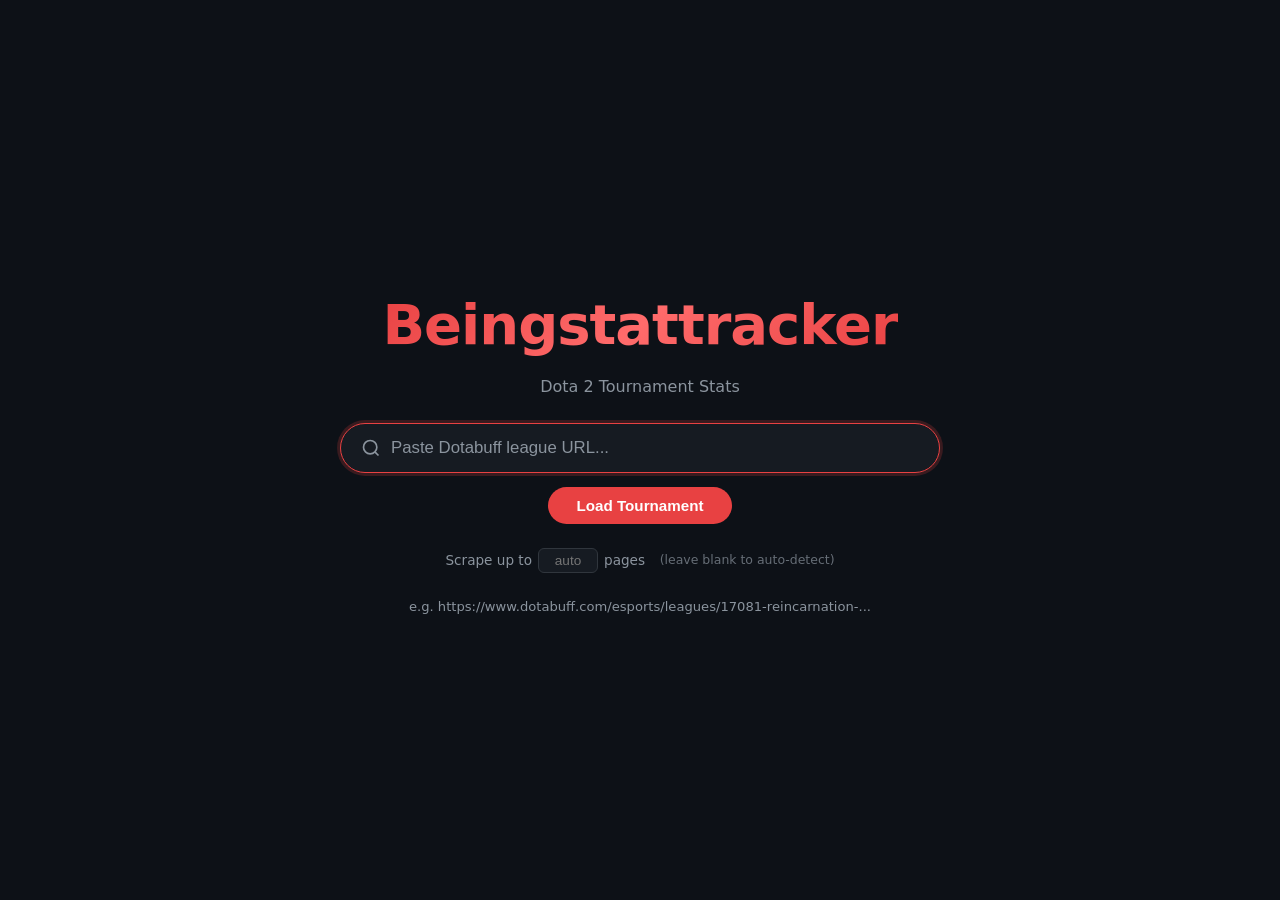
==== index.html @ 02e4a057 "test" ====
<!DOCTYPE html>
<html lang="en">
<head>
  <meta charset="UTF-8" />
  <meta name="viewport" content="width=device-width, initial-scale=1.0" />
  <title>Beingstattracker</title>
  <link rel="stylesheet" href="css/styles.css" />
</head>
<body class="home-page">
  <main class="home-container">
    <h1 class="logo">Beingstattracker</h1>
    <p class="tagline">Dota 2 Tournament Stats</p>

    <form class="search-form" id="searchForm">
      <div class="search-box">
        <svg class="search-icon" xmlns="http://www.w3.org/2000/svg" viewBox="0 0 24 24" fill="none" stroke="currentColor" stroke-width="2">
          <circle cx="11" cy="11" r="8"/><line x1="21" y1="21" x2="16.65" y2="16.65"/>
        </svg>
        <input
          type="text"
          id="leagueInput"
          class="search-input"
          placeholder="Paste Dotabuff league URL..."
          autocomplete="off"
          autofocus
        />
      </div>
      <button type="submit" class="search-btn">Load Tournament</button>
    </form>

    <div class="options-row">
      <label class="options-label" for="maxPagesInput">
        Scrape up to
        <input type="number" id="maxPagesInput" class="pages-input" min="1" max="99" placeholder="auto" />
        pages &nbsp;<span class="options-hint">(leave blank to auto-detect)</span>
      </label>
    </div>

    <p class="hint">e.g. https://www.dotabuff.com/esports/leagues/17081-reincarnation-...</p>
  </main>

  <script src="js/app.js"></script>
</body>
</html>
---- css/styles.css ----
/* ───────────────────────────────────────────
   Base / Reset
─────────────────────────────────────────── */
*, *::before, *::after { box-sizing: border-box; margin: 0; padding: 0; }

:root {
  --bg:        #0d1117;
  --bg-card:   #161b22;
  --bg-hover:  #1c2330;
  --border:    #30363d;
  --accent:    #e84142;
  --accent-2:  #c0392b;
  --text:      #e6edf3;
  --text-muted:#8b949e;
  --win:       #3fb950;
  --loss:      #f85149;
  --radius:    8px;
  --font:      'Segoe UI', system-ui, sans-serif;
}

html { font-size: 16px; }

body {
  background: var(--bg);
  color: var(--text);
  font-family: var(--font);
  min-height: 100vh;
  line-height: 1.5;
}

a { color: var(--accent); text-decoration: none; }
a:hover { text-decoration: underline; }

/* ───────────────────────────────────────────
   HOME PAGE
─────────────────────────────────────────── */
.home-page {
  display: flex;
  align-items: center;
  justify-content: center;
}

.home-container {
  display: flex;
  flex-direction: column;
  align-items: center;
  gap: 24px;
  padding: 40px 20px;
  width: 100%;
  max-width: 640px;
}

.logo {
  font-size: clamp(2.2rem, 6vw, 3.5rem);
  font-weight: 700;
  background: linear-gradient(135deg, #e84142 0%, #ff6b6b 50%, #e84142 100%);
  -webkit-background-clip: text;
  -webkit-text-fill-color: transparent;
  background-clip: text;
  letter-spacing: -1px;
  text-align: center;
}

.tagline {
  color: var(--text-muted);
  font-size: 1rem;
  margin-top: -16px;
}

/* Search Box */
.search-form {
  display: flex;
  flex-direction: column;
  align-items: center;
  gap: 14px;
  width: 100%;
}

.search-box {
  display: flex;
  align-items: center;
  width: 100%;
  background: var(--bg-card);
  border: 1px solid var(--border);
  border-radius: 28px;
  padding: 0 20px;
  gap: 10px;
  transition: border-color 0.2s, box-shadow 0.2s;
}

.search-box:focus-within {
  border-color: var(--accent);
  box-shadow: 0 0 0 3px rgba(232,65,66,0.2);
}

.search-icon {
  width: 20px;
  height: 20px;
  color: var(--text-muted);
  flex-shrink: 0;
}

.search-input {
  flex: 1;
  background: transparent;
  border: none;
  outline: none;
  color: var(--text);
  font-size: 1.05rem;
  padding: 14px 0;
}

.search-input::placeholder { color: var(--text-muted); }

.search-btn {
  background: var(--accent);
  color: #fff;
  border: none;
  border-radius: 22px;
  padding: 10px 28px;
  font-size: 0.95rem;
  font-weight: 600;
  cursor: pointer;
  transition: background 0.2s, transform 0.1s;
}

.search-btn:hover { background: var(--accent-2); }
.search-btn:active { transform: scale(0.97); }

.hint {
  color: var(--text-muted);
  font-size: 0.82rem;
}

/* Max pages option row */
.options-row {
  display: flex;
  align-items: center;
  justify-content: center;
}

.options-label {
  display: flex;
  align-items: center;
  gap: 6px;
  font-size: 0.85rem;
  color: var(--text-muted);
  cursor: default;
}

.pages-input {
  width: 60px;
  background: var(--bg-card);
  border: 1px solid var(--border);
  border-radius: 6px;
  color: var(--text);
  font-size: 0.85rem;
  padding: 4px 8px;
  text-align: center;
  outline: none;
  transition: border-color 0.2s;
}
.pages-input:focus { border-color: var(--accent); }
/* Hide browser number spinners */
.pages-input::-webkit-outer-spin-button,
.pages-input::-webkit-inner-spin-button { -webkit-appearance: none; }
.pages-input[type=number] { -moz-appearance: textfield; }

.options-hint { color: var(--text-muted); font-size: 0.78rem; opacity: 0.7; }

/* ───────────────────────────────────────────
   SITE HEADER (league page)
─────────────────────────────────────────── */
.site-header {
  display: flex;
  align-items: center;
  gap: 20px;
  padding: 14px 32px;
  background: var(--bg-card);
  border-bottom: 1px solid var(--border);
  position: sticky;
  top: 0;
  z-index: 100;
}

.header-logo {
  font-size: 1.2rem;
  font-weight: 700;
  background: linear-gradient(135deg, #e84142, #ff6b6b);
  -webkit-background-clip: text;
  -webkit-text-fill-color: transparent;
  background-clip: text;
  white-space: nowrap;
}

.header-search-form {
  display: flex;
  gap: 8px;
  flex: 1;
  max-width: 380px;
}

.header-search-input {
  flex: 1;
  background: var(--bg);
  border: 1px solid var(--border);
  border-radius: 6px;
  padding: 7px 12px;
  color: var(--text);
  font-size: 0.9rem;
  outline: none;
  transition: border-color 0.2s;
}

.header-search-input:focus { border-color: var(--accent); }

.header-search-btn {
  background: var(--accent);
  color: #fff;
  border: none;
  border-radius: 6px;
  padding: 7px 16px;
  font-size: 0.9rem;
  font-weight: 600;
  cursor: pointer;
  transition: background 0.2s;
}

.header-search-btn:hover { background: var(--accent-2); }

/* ───────────────────────────────────────────
   LEAGUE PAGE LAYOUT
─────────────────────────────────────────── */
.league-container {
  max-width: 1100px;
  margin: 0 auto;
  padding: 32px 24px 64px;
}

/* States */
.state-box {
  display: flex;
  flex-direction: column;
  align-items: center;
  justify-content: center;
  gap: 16px;
  min-height: 240px;
  text-align: center;
}

.loading-state { color: var(--text-muted); }
.error-state { color: var(--loss); }
.error-state h2 { font-size: 1.6rem; }
.error-state p  { color: var(--text-muted); max-width: 520px; }

/* Progress bar */
.progress-wrap {
  display: flex;
  flex-direction: column;
  align-items: center;
  gap: 6px;
  width: 100%;
  max-width: 360px;
}
.progress-bar {
  width: 100%;
  height: 6px;
  background: var(--border);
  border-radius: 3px;
  overflow: hidden;
}
.progress-fill {
  height: 100%;
  background: var(--accent);
  border-radius: 3px;
  transition: width 0.3s ease;
  width: 0%;
}
.progress-label {
  font-size: 0.8rem;
  color: var(--text-muted);
}

/* Paste fallback */
.paste-fallback {
  margin-top: 20px;
  width: 100%;
  max-width: 640px;
  display: flex;
  flex-direction: column;
  gap: 12px;
  color: var(--text);
}
.paste-instructions {
  font-size: 0.88rem;
  color: var(--text-muted);
  text-align: left;
  line-height: 1.6;
}
.paste-instructions code {
  background: var(--bg-card);
  border: 1px solid var(--border);
  border-radius: 4px;
  padding: 1px 6px;
  font-size: 0.85em;
  color: var(--text);
}
.paste-instructions kbd {
  background: var(--bg-hover);
  border: 1px solid var(--border);
  border-radius: 4px;
  padding: 1px 6px;
  font-size: 0.82em;
  color: var(--text);
}
.paste-area {
  width: 100%;
  background: var(--bg-card);
  border: 1px solid var(--border);
  border-radius: var(--radius);
  color: var(--text);
  font-size: 0.85rem;
  padding: 10px 12px;
  resize: vertical;
  outline: none;
  font-family: monospace;
  transition: border-color 0.2s;
}
.paste-area:focus { border-color: var(--accent); }

.hidden { display: none !important; }

/* Spinner */
.spinner {
  width: 44px;
  height: 44px;
  border: 4px solid var(--border);
  border-top-color: var(--accent);
  border-radius: 50%;
  animation: spin 0.8s linear infinite;
}

@keyframes spin { to { transform: rotate(360deg); } }

/* ───────────────────────────────────────────
   LEAGUE HEADER
─────────────────────────────────────────── */
.league-header {
  margin-bottom: 28px;
  padding-bottom: 24px;
  border-bottom: 1px solid var(--border);
}

.league-title {
  font-size: clamp(1.4rem, 3vw, 2rem);
  font-weight: 700;
  margin-bottom: 10px;
  color: var(--text);
}

.league-badges {
  display: flex;
  flex-wrap: wrap;
  gap: 8px;
  margin-bottom: 12px;
}

.badge {
  display: inline-block;
  padding: 3px 10px;
  border-radius: 20px;
  font-size: 0.78rem;
  font-weight: 600;
  text-transform: uppercase;
  letter-spacing: 0.05em;
}

.badge-tier   { background: rgba(232,65,66,0.18); color: var(--accent); border: 1px solid rgba(232,65,66,0.35); }
.badge-region { background: rgba(63,185,80,0.15); color: var(--win); border: 1px solid rgba(63,185,80,0.3); }
.badge-id     { background: var(--bg-card); color: var(--text-muted); border: 1px solid var(--border); }
.badge-source { background: rgba(56,139,253,0.15); color: #79c0ff; border: 1px solid rgba(56,139,253,0.3); }

.dotabuff-link {
  font-size: 0.85rem;
  color: var(--text-muted);
  transition: color 0.2s;
}
.dotabuff-link:hover { color: var(--accent); text-decoration: none; }

/* ───────────────────────────────────────────
   SUMMARY CARDS
─────────────────────────────────────────── */
.summary-section { margin-bottom: 28px; }

.summary-cards {
  display: grid;
  grid-template-columns: repeat(auto-fit, minmax(140px, 1fr));
  gap: 16px;
}

.summary-card {
  background: var(--bg-card);
  border: 1px solid var(--border);
  border-radius: var(--radius);
  padding: 20px 16px;
  display: flex;
  flex-direction: column;
  align-items: center;
  gap: 4px;
}

.card-value {
  font-size: 2rem;
  font-weight: 700;
  color: var(--accent);
}

.card-label {
  font-size: 0.8rem;
  color: var(--text-muted);
  text-transform: uppercase;
  letter-spacing: 0.08em;
}

/* ───────────────────────────────────────────
   TAB ROW (tabs + export bar side by side)
─────────────────────────────────────────── */
.tab-row {
  display: flex;
  align-items: flex-end;
  justify-content: space-between;
  border-bottom: 1px solid var(--border);
  margin-bottom: 24px;
  gap: 16px;
  flex-wrap: wrap;
}

.tab-nav {
  display: flex;
  gap: 4px;
}

.tab-btn {
  background: none;
  border: none;
  border-bottom: 2px solid transparent;
  color: var(--text-muted);
  font-size: 0.95rem;
  font-weight: 600;
  padding: 10px 20px;
  cursor: pointer;
  transition: color 0.2s, border-color 0.2s;
  margin-bottom: -1px;
}

.tab-btn:hover { color: var(--text); }
.tab-btn.active { color: var(--accent); border-bottom-color: var(--accent); }

/* Export bar */
.export-bar {
  display: flex;
  align-items: center;
  gap: 8px;
  padding-bottom: 8px;
  flex-wrap: wrap;
}

.export-label {
  font-size: 0.78rem;
  color: var(--text-muted);
  text-transform: uppercase;
  letter-spacing: 0.06em;
  white-space: nowrap;
}

.export-btn {
  background: var(--bg-card);
  border: 1px solid var(--border);
  border-radius: 6px;
  color: var(--text);
  font-size: 0.8rem;
  font-weight: 600;
  padding: 5px 12px;
  cursor: pointer;
  transition: border-color 0.2s, color 0.2s, background 0.2s;
}

.export-btn:hover {
  border-color: var(--accent);
  color: var(--accent);
  background: rgba(232,65,66,0.08);
}

/* ───────────────────────────────────────────
   DATA TABLES
─────────────────────────────────────────── */
.data-table {
  width: 100%;
  border-collapse: collapse;
  font-size: 0.9rem;
}

.data-table thead {
  position: sticky;
  top: 60px;
  background: var(--bg);
  z-index: 10;
}

.data-table th {
  text-align: left;
  padding: 10px 14px;
  color: var(--text-muted);
  font-size: 0.78rem;
  font-weight: 600;
  text-transform: uppercase;
  letter-spacing: 0.06em;
  border-bottom: 1px solid var(--border);
}

.data-table td {
  padding: 12px 14px;
  border-bottom: 1px solid rgba(48,54,61,0.6);
  vertical-align: middle;
}

.data-table tbody tr:hover { background: var(--bg-hover); }
.data-table tbody tr:last-child td { border-bottom: none; }

/* Row number */
.row-num {
  color: var(--text-muted);
  font-size: 0.8rem;
  width: 32px;
}

/* Team name cell */
.team-name {
  font-weight: 600;
  color: var(--text);
}

.player-name { font-weight: 600; }

/* Win rate bar */
.wr-cell { min-width: 120px; }

.wr-bar-wrap {
  display: flex;
  align-items: center;
  gap: 8px;
}

.wr-bar {
  flex: 1;
  height: 6px;
  background: var(--border);
  border-radius: 3px;
  overflow: hidden;
}

.wr-fill {
  height: 100%;
  border-radius: 3px;
  background: var(--win);
  transition: width 0.5s ease;
}

.wr-text { font-size: 0.82rem; white-space: nowrap; }

.win-count  { color: var(--win);  font-weight: 600; }
.loss-count { color: var(--loss); font-weight: 600; }

/* Cell types */
.duration-cell { color: var(--text-muted); font-size: 0.85rem; }
.score-cell    { font-weight: 600; font-size: 0.9rem; }
.stat-cell     { color: var(--text-muted); font-size: 0.88rem; }
.kda-cell      { font-size: 0.88rem; white-space: nowrap; }

/* Winner badge */
.winner-badge {
  display: inline-block;
  padding: 2px 9px;
  border-radius: 4px;
  font-size: 0.78rem;
  font-weight: 600;
}

.winner-radiant { background: rgba(63,185,80,0.18); color: var(--win); }
.winner-dire    { background: rgba(248,81,73,0.18); color: var(--loss); }

/* Date */
.date-cell { color: var(--text-muted); font-size: 0.82rem; }

/* Match link */
.match-link { color: var(--text-muted); font-size: 0.85rem; font-family: monospace; }
.match-link:hover { color: var(--accent); }

/* ───────────────────────────────────────────
   MATCH ID PREVIEW
─────────────────────────────────────────── */
.preview-header {
  display: flex;
  align-items: flex-start;
  justify-content: space-between;
  gap: 20px;
  flex-wrap: wrap;
  margin-bottom: 20px;
  padding-bottom: 20px;
  border-bottom: 1px solid var(--border);
}

.preview-title {
  font-size: 1.4rem;
  font-weight: 700;
  color: var(--text);
  margin-bottom: 4px;
}

.preview-subtitle {
  font-size: 0.88rem;
  color: var(--text-muted);
}

.preview-actions {
  display: flex;
  gap: 10px;
  align-items: center;
  flex-shrink: 0;
}

.cancel-btn {
  background: var(--bg-card);
  border: 1px solid var(--border);
  border-radius: 22px;
  color: var(--text-muted);
  font-size: 0.9rem;
  font-weight: 600;
  padding: 9px 20px;
  cursor: pointer;
  transition: border-color 0.2s, color 0.2s;
}
.cancel-btn:hover { border-color: var(--text-muted); color: var(--text); }

.match-id-grid {
  display: flex;
  flex-wrap: wrap;
  gap: 6px;
  max-height: 480px;
  overflow-y: auto;
  padding: 4px 0;
}

.match-id-chip {
  display: inline-block;
  background: var(--bg-card);
  border: 1px solid var(--border);
  border-radius: 6px;
  color: var(--text-muted);
  font-family: monospace;
  font-size: 0.8rem;
  padding: 4px 10px;
  text-decoration: none;
  transition: border-color 0.15s, color 0.15s;
  white-space: nowrap;
}
.match-id-chip:hover { border-color: var(--accent); color: var(--accent); text-decoration: none; }

/* Scrape log (per-page status row in preview) */
.scrape-log {
  display: flex;
  flex-wrap: wrap;
  gap: 4px;
  margin-bottom: 12px;
  padding: 8px 10px;
  background: var(--bg-card);
  border: 1px solid var(--border);
  border-radius: var(--radius);
}

.log-entry {
  font-family: monospace;
  font-size: 0.74rem;
  padding: 2px 6px;
  border-radius: 4px;
  cursor: default;
}

.log-ok       { background: rgba(63,185,80,0.12);  color: var(--win); }
.log-empty    { background: var(--bg-hover);        color: var(--text-muted); }
.log-fail     { background: rgba(248,81,73,0.12);   color: var(--loss); }
.log-retrying { background: rgba(232,65,66,0.12);   color: var(--accent); animation: pulse 0.8s ease-in-out infinite; }

.log-entry { border: none; cursor: pointer; transition: opacity 0.15s; }
.log-entry:hover:not(:disabled) { opacity: 0.75; }
.log-entry:disabled { cursor: wait; }

@keyframes pulse { 0%,100% { opacity: 1; } 50% { opacity: 0.4; } }

/* Hero pills */
.heroes-cell { max-width: 260px; }
.hero-pills  { display: flex; flex-wrap: wrap; gap: 4px; }

.hero-pill {
  display: inline-flex;
  align-items: center;
  gap: 4px;
  background: var(--bg-hover);
  border: 1px solid var(--border);
  border-radius: 4px;
  padding: 2px 7px;
  font-size: 0.76rem;
  white-space: nowrap;
  color: var(--text);
}

.hero-pill small {
  color: var(--text-muted);
  font-size: 0.72rem;
}

/* Empty state */
.empty-row td {
  text-align: center;
  color: var(--text-muted);
  padding: 40px;
}

/* ───────────────────────────────────────────
   Responsive
─────────────────────────────────────────── */
@media (max-width: 600px) {
  .site-header { padding: 12px 16px; }
  .league-container { padding: 20px 14px 48px; }
  .data-table th, .data-table td { padding: 10px 8px; }
  .summary-cards { grid-template-columns: repeat(3, 1fr); }
}
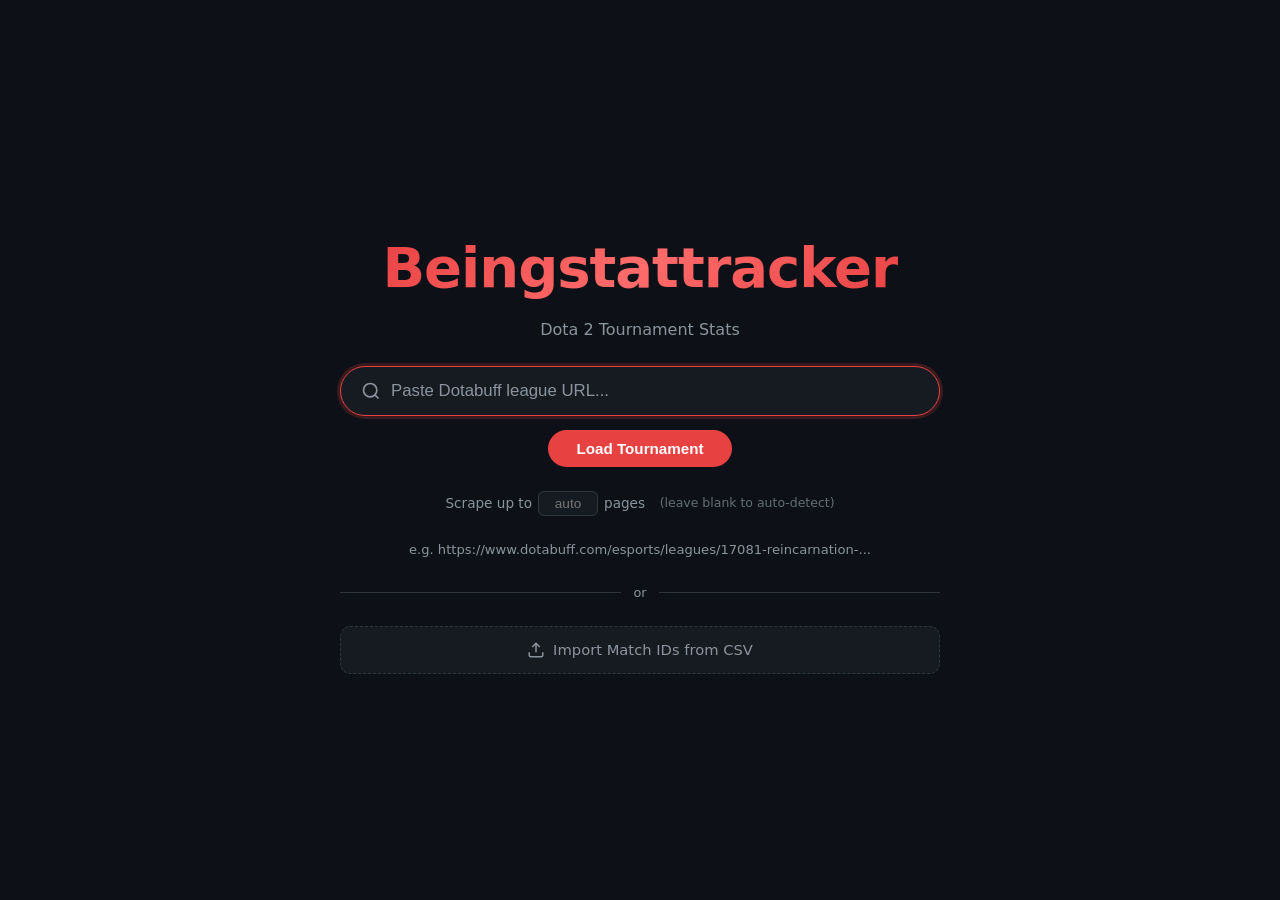
==== commit 68c19d50: "test" ====
--- a/index.html
+++ b/index.html
@@ -37,6 +37,26 @@
     </div>
 
     <p class="hint">e.g. https://www.dotabuff.com/esports/leagues/17081-reincarnation-...</p>
+
+    <div class="home-divider"><span>or</span></div>
+
+    <div class="import-section">
+      <label class="import-label" for="csvFileInput">
+        <svg xmlns="http://www.w3.org/2000/svg" viewBox="0 0 24 24" fill="none" stroke="currentColor" stroke-width="2" width="18" height="18">
+          <path d="M21 15v4a2 2 0 0 1-2 2H5a2 2 0 0 1-2-2v-4"/>
+          <polyline points="17 8 12 3 7 8"/>
+          <line x1="12" y1="3" x2="12" y2="15"/>
+        </svg>
+        Import Match IDs from CSV
+        <input type="file" id="csvFileInput" accept=".csv,.txt" hidden />
+      </label>
+      <div class="import-name-row hidden" id="importNameRow">
+        <input type="text" id="importNameInput" class="header-search-input"
+          placeholder="Tournament name or paste Dotabuff URL…" />
+        <button id="importConfirmBtn" class="search-btn">Load</button>
+        <span id="importStatus" class="import-status"></span>
+      </div>
+    </div>
   </main>
 
   <script src="js/app.js"></script>
--- a/css/styles.css
+++ b/css/styles.css
@@ -132,6 +132,66 @@
   font-size: 0.82rem;
 }
 
+/* Divider between scrape and import */
+.home-divider {
+  display: flex;
+  align-items: center;
+  width: 100%;
+  gap: 12px;
+  color: var(--text-muted);
+  font-size: 0.8rem;
+}
+.home-divider::before,
+.home-divider::after {
+  content: '';
+  flex: 1;
+  height: 1px;
+  background: var(--border);
+}
+
+/* CSV import */
+.import-section {
+  display: flex;
+  flex-direction: column;
+  align-items: center;
+  gap: 12px;
+  width: 100%;
+}
+
+.import-label {
+  display: inline-flex;
+  align-items: center;
+  gap: 8px;
+  background: var(--bg-card);
+  border: 1px dashed var(--border);
+  border-radius: 10px;
+  color: var(--text-muted);
+  font-size: 0.92rem;
+  font-weight: 500;
+  padding: 12px 28px;
+  cursor: pointer;
+  transition: border-color 0.2s, color 0.2s;
+  width: 100%;
+  justify-content: center;
+}
+.import-label:hover {
+  border-color: var(--accent);
+  color: var(--text);
+}
+
+.import-name-row {
+  display: flex;
+  align-items: center;
+  gap: 10px;
+  width: 100%;
+  flex-wrap: wrap;
+}
+
+.import-status {
+  font-size: 0.85rem;
+  font-weight: 600;
+}
+
 /* Max pages option row */
 .options-row {
   display: flex;
